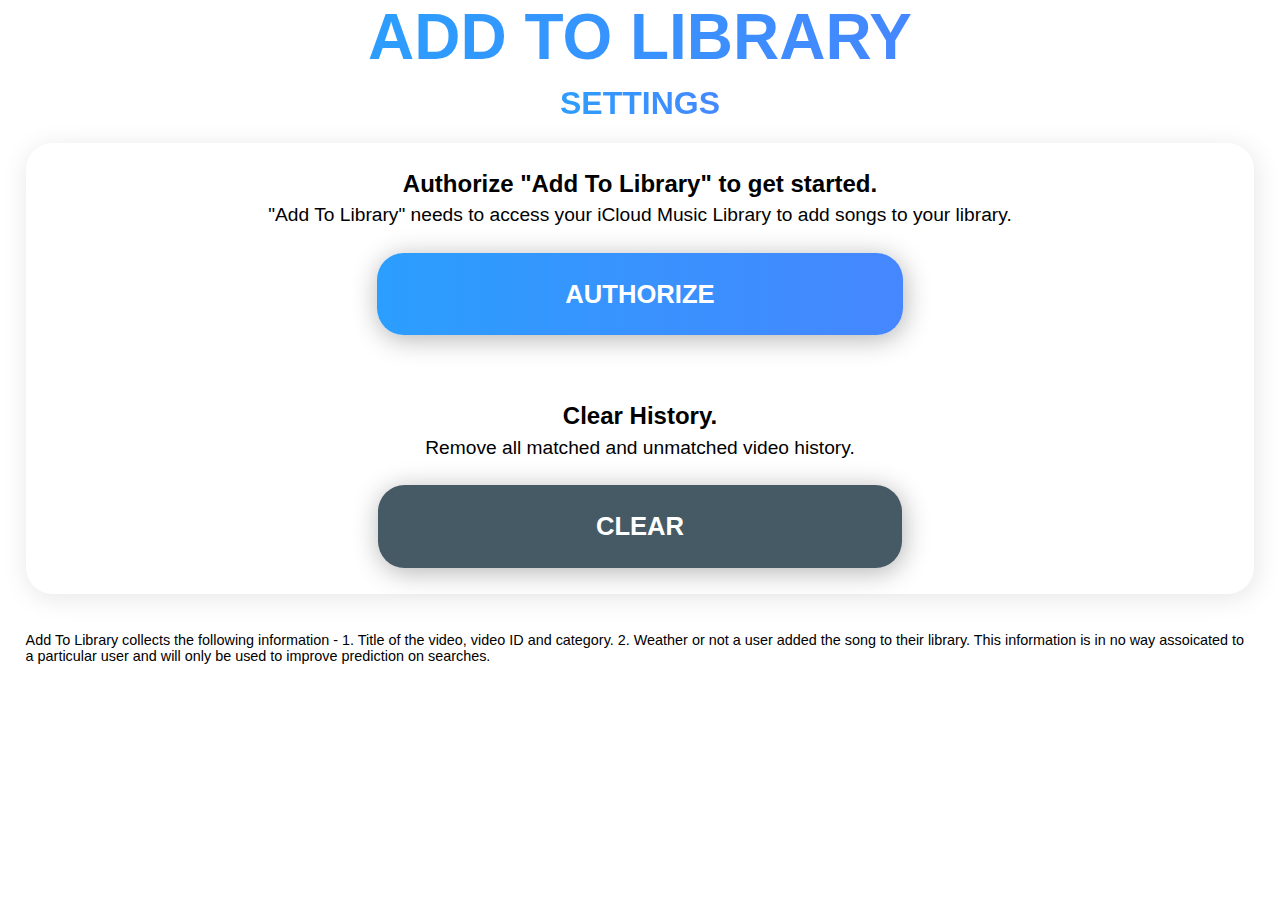
==== options.html @ 87ee5132 "inital commit" ====
<!DOCTYPE html>
<html lang="en">
    <head>
        <script src="https://js-cdn.music.apple.com/musickit/v1/musickit.js"></script>
        <title>Add To Library - Options</title>
        <link rel="stylesheet" type="text/css" href="options.css">
        <script src="options.js"></script>
    </head>
    <body>
    <div id="wrapper">
        <div id="header">
            <div id="title" class="gradient-text">
                Add To Library
            </div>
            <div id="sub-title" class="gradient-text">
                Settings
            </div>
        </div>
        <div id="content">
            <div class="subtitle-text">
                Authorize "Add To Library" to get started.
            </div>
            <div class="detail-text">
                "Add To Library" needs to access your iCloud Music Library to add songs to your library.
            </div>
            <div id="row-container">
                <div class="fill"></div>

                <a class="butt" id="auth-button" href="#">
                    <div id="auth" class="bling">
                        Authorize
                    </div>
                </a>
                <div class="fill"></div>
            </div>
            <div class="subtitle-text" id="history">
                Clear History.
            </div>
            <div class="detail-text">
                Remove all matched and unmatched video history.
            </div>
            <div id="row-container">
                <div class="fill"></div>
                <div id="clear" class="plain">
                   Clear
                </div>
                <div class="fill"></div>
            </div>
        </div> 
        <div class="fine-print" id="short-policy">Add To Library collects the following information - 1. Title of the video, video ID and category. 2. Weather or not a user added the song to their library. This information is in no way assoicated to a particular user and will only be used to improve prediction on searches.</div>
    </div>
    </body>
</html>
---- options.css ----
html, body {
    font-family: -apple-system, BlinkMacSystemFont, 'Segoe UI', Roboto, Oxygen, Ubuntu, Cantarell, 'Open Sans', 'Helvetica Neue', sans-serif;
    min-height: 100vh;
    margin: 0;
    padding: 0;
}

a {
    text-decoration: none;
}

#wrapper {
    height: 100%;
    display: flex;
    flex-direction: column;
}

.gradient-text {
    color: rgb(94, 4, 204);
    
    text-transform: uppercase;
	background: linear-gradient(270deg, #9641ff, #2b9efe);
    background-size: 400% 400%;

    -webkit-animation: title-text-animation 30s ease infinite;
    -moz-animation: title-text-animation 30s ease infinite;
    animation: title-text-animation 30s ease infinite;
    -webkit-background-clip: text;
    background-clip: text;
    -webkit-text-fill-color: transparent;
}

#header {
    display: flex;
    flex-flow: column wrap;
    align-items: center;
}

#title {
    font-size: 4rem;
    font-weight: 800;
    padding: 0pt 4pt;
    text-align: center;
}

#sub-title {
    font-size: 2rem;
    font-weight: 800;
    padding: 0pt 4pt;
    text-align: center;
    margin: 8pt 0pt;
}

@-webkit-keyframes title-text-animation {
    0%{background-position:0% 5%}
    50%{background-position:100% 96%}
    100%{background-position:0% 5%}
}
@-moz-keyframes title-text-animation {
    0%{background-position:0% 5%}
    50%{background-position:100% 96%}
    100%{background-position:0% 5%}
}
@keyframes title-text-animation { 
    0%{background-position:0% 5%}
    50%{background-position:100% 96%}
    100%{background-position:0% 5%}
}

#content {
    margin: 8pt 2%;
    min-height: 50%;
    box-shadow: 1pt 3pt 20pt rgba(0,0,0,0.1);
    padding: 20pt;
    border-radius: 20pt;
    text-align: center;
    flex: 1;
}

.subtitle-text {
    font-size: 1.5em;
    margin-bottom: 5pt;
    font-weight: 600;
}

.detail-text {
    font-size: 1.2em;
    margin-bottom: 20pt;
    font-weight: 500;
}

.fine-print {
    font-size: 0.9em;
    font-weight: 200;
}

#short-policy {
    padding: 20pt 2%;
    justify-content: flex-end;
}

.butt {
    min-width: 40%;
    padding: 0;
    flex-grow: 1;
}

#auth {
    padding: 20pt;
    text-align: center;
    border-radius: 20pt;

    font-size: 1.6rem;
    font-weight: 800;
    color: white;

    display: flex;
    justify-content: center;
    align-items: center;

    text-transform: uppercase;

    box-shadow: 1pt 3pt 20pt rgba(0,0,0,0.3);
}

.bling {
    background: linear-gradient(270deg, #9641ff, #2b9efe);
    background-size: 400% 400%;

    -webkit-animation: title-text-animation 10s ease infinite;
    -moz-animation: title-text-animation 10s ease infinite;
    animation: title-text-animation 10s ease infinite;
}

.plain {
    color: white;
    background-color: #455a64;
}

#clear {
    flex-grow: 1;
    min-width: 40%;
    margin: auto;
    padding: 20pt;
    text-align: center;
    border-radius: 20pt;

    font-size: 1.6rem;
    font-weight: 800;

    display: flex;
    justify-content: center;
    align-items: center;

    text-transform: uppercase;

    box-shadow: 1pt 3pt 20pt rgba(0,0,0,0.3);
}

#history {
    margin-top: 50pt;
}

#row-container {
    display: flex;
    flex-flow: row nowrap;
}

#row-container .fill {
    flex-grow: 1;
}
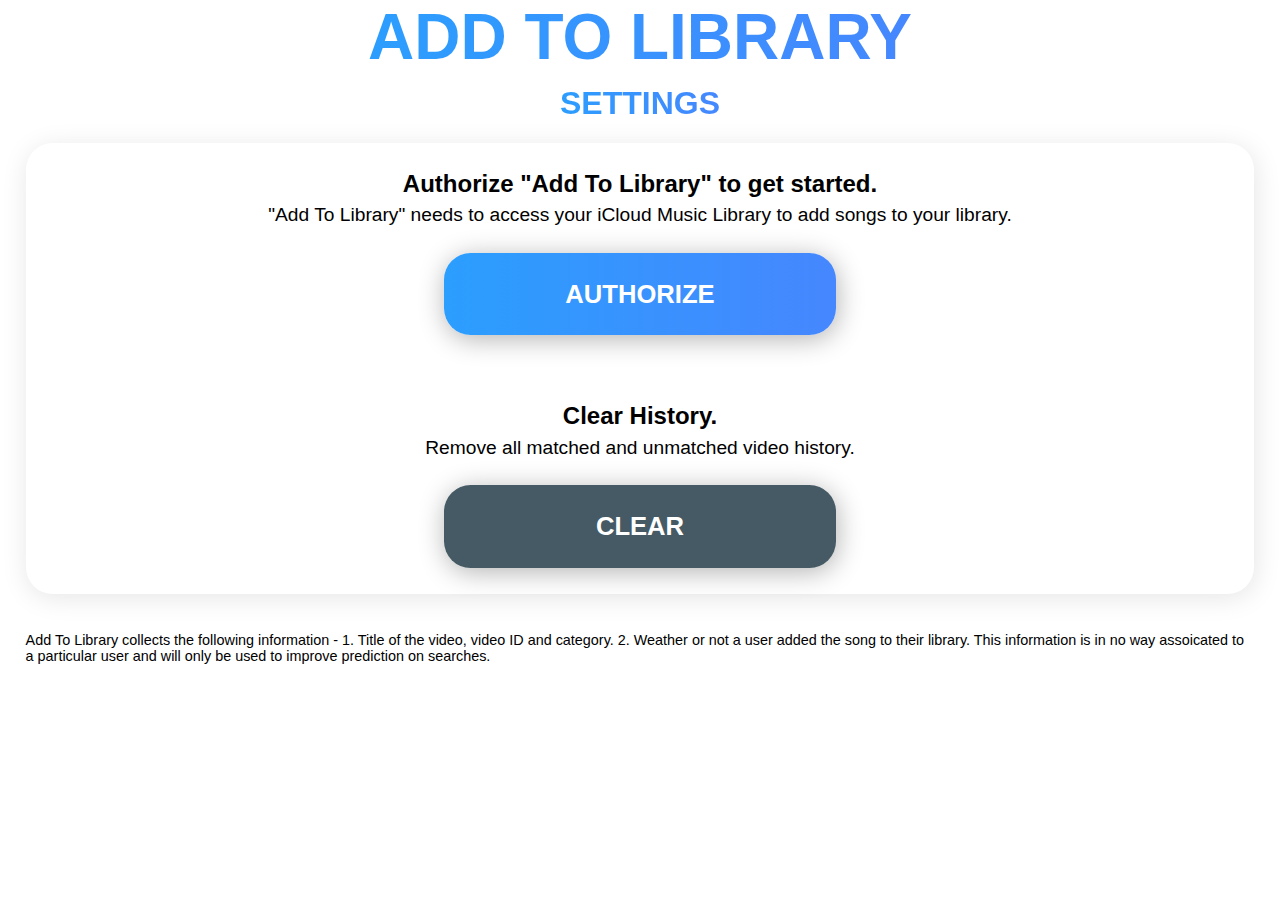
==== commit ff5a7efb: "v0.9 main functions working" ====
--- a/options.html
+++ b/options.html
@@ -25,7 +25,6 @@
             </div>
             <div id="row-container">
                 <div class="fill"></div>
-
                 <a class="butt" id="auth-button" href="#">
                     <div id="auth" class="bling">
                         Authorize
--- a/options.css
+++ b/options.css
@@ -100,9 +100,8 @@
 }
 
 .butt {
-    min-width: 40%;
     padding: 0;
-    flex-grow: 1;
+    flex: 1;
 }
 
 #auth {
@@ -122,6 +121,7 @@
 
     box-shadow: 1pt 3pt 20pt rgba(0,0,0,0.3);
 }
+    
 
 .bling {
     background: linear-gradient(270deg, #9641ff, #2b9efe);
@@ -138,12 +138,10 @@
 }
 
 #clear {
-    flex-grow: 1;
-    min-width: 40%;
-    margin: auto;
-    padding: 20pt;
-    text-align: center;
+    flex: 1;
+    padding: 20pt 0pt;
     border-radius: 20pt;
+    cursor: pointer;
 
     font-size: 1.6rem;
     font-weight: 800;
@@ -167,5 +165,5 @@
 }
 
 #row-container .fill {
-    flex-grow: 1;
+    flex: 1;
 }
